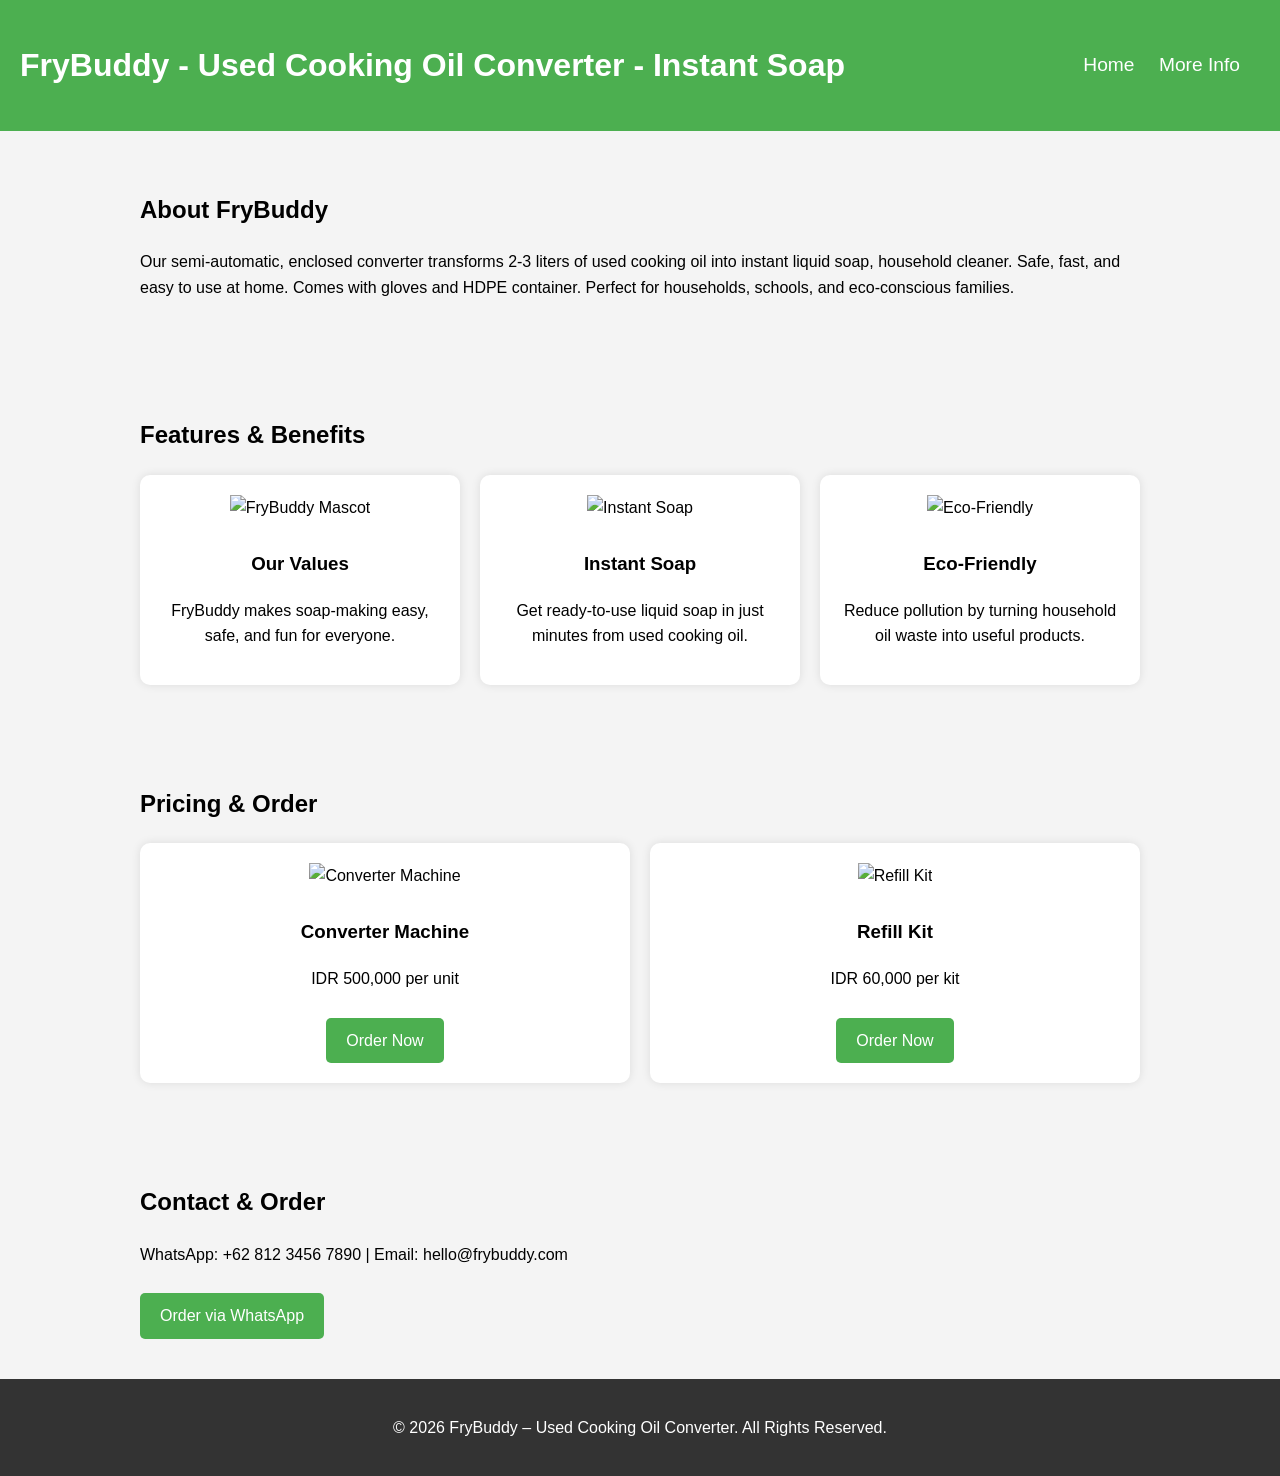
==== index.html @ 78fc996a "Add files via upload" ====
<!DOCTYPE html>
<html lang="en">
<head>
    <meta charset="UTF-8">
    <meta name="viewport" content="width=device-width, initial-scale=1.0">
    <title>FryBuddy - Used Cooking Oil Converter - Instant Soap</title>
    <style>
        body { font-family: 'Gill Sans', 'Gill Sans MT', Calibri, 'Trebuchet MS', sans-serif; margin: 0; padding: 0; line-height: 1.6; background-color: #f4f4f4; }
        header {
            background: #4CAF50;
            color: white;
            padding: 40px 20px;
            text-align: center;
            display: flex;
            justify-content: space-between;
            align-items: center;
        }
        header h1 { margin: 0; }

        /* Styling for the navigation links */
        nav a {
            color: white;
            text-decoration: none;
            margin-right: 20px;
            font-size: 1.2em;
            position: relative;
            transition: color 0.3s ease, transform 0.3s ease; /* Adding smooth transition for color and scale */
        }

        /* Hover effect */
        nav a:hover {
            color: #ffeb3b; /* Change color on hover */
            transform: scale(1.1); /* Slightly enlarge the link */
        }

        /* Adding underline effect on hover */
        nav a::after {
            content: '';
            position: absolute;
            left: 0;
            bottom: -5px;
            width: 100%;
            height: 2px;
            background-color: #ffeb3b; /* Yellow underline */
            transform: scaleX(0);
            transform-origin: bottom right;
            transition: transform 0.3s ease-out;
        }

        /* When hovering, show the underline */
        nav a:hover::after {
            transform: scaleX(1);
            transform-origin: bottom left;
        }

        section { padding: 40px 20px; max-width: 1000px; margin: auto; }
        .features, .pricing { display: flex; flex-wrap: wrap; gap: 20px; justify-content: center; }
        .feature, .plan { background: white; padding: 20px; border-radius: 10px; flex: 1 1 250px; box-shadow: 0 0 10px rgba(0,0,0,0.1); text-align: center; }
        .feature img, .plan img { width: 100px; height: 100px; object-fit: contain; margin-bottom: 10px; }
        .btn { display: inline-block; padding: 10px 20px; background: #4CAF50; color: white; border-radius: 5px; text-decoration: none; margin-top: 10px; }
        footer { background: #333; color: white; text-align: center; padding: 20px; }
    </style>
</head>
<body>

<header>
    <h1>FryBuddy - Used Cooking Oil Converter - Instant Soap</h1>
    <nav>
        <a href="index.html">Home</a>
        <a href="about.html">More Info</a>
    </nav>
</header>

<section id="about">
    <h2>About FryBuddy</h2>
    <p>Our semi-automatic, enclosed converter transforms 2-3 liters of used cooking oil into instant liquid soap, household cleaner. Safe, fast, and easy to use at home. Comes with gloves and HDPE container. Perfect for households, schools, and eco-conscious families.</p>
</section>

<section id="features">
    <h2>Features & Benefits</h2>
    <div class="features">
        <div class="feature">
            <img src="frybuddy.png" alt="FryBuddy Mascot">
            <h3>Our Values</h3>
            <p>FryBuddy makes soap-making easy, safe, and fun for everyone.</p>
        </div>
        <div class="feature">
            <img src="soap.png" alt="Instant Soap">
            <h3>Instant Soap</h3>
            <p>Get ready-to-use liquid soap in just minutes from used cooking oil.</p>
        </div>
        <div class="feature">
            <img src="eco.png" alt="Eco-Friendly">
            <h3>Eco-Friendly</h3>
            <p>Reduce pollution by turning household oil waste into useful products.</p>
        </div>
    </div>
</section>

<section id="pricing">
    <h2>Pricing & Order</h2>
    <div class="pricing">
        <div class="plan">
            <img src="machine.png" alt="Converter Machine">
            <h3>Converter Machine</h3>
            <p>IDR 500,000 per unit</p>
            <a href="#order" class="btn">Order Now</a>
        </div>
        <div class="plan">
            <img src="refill.png" alt="Refill Kit">
            <h3>Refill Kit</h3>
            <p>IDR 60,000 per kit</p>
            <a href="#order" class="btn">Order Now</a>
        </div>
    </div>
</section>

<section id="contact">
    <h2>Contact & Order</h2>
    <p>WhatsApp: +62 812 3456 7890 | Email: hello@frybuddy.com</p>
    <a href="https://wa.me/6281234567890" class="btn">Order via WhatsApp</a>
</section>

<footer>
    <p>&copy; 2026 FryBuddy – Used Cooking Oil Converter. All Rights Reserved.</p>
</footer>

</body>
</html>
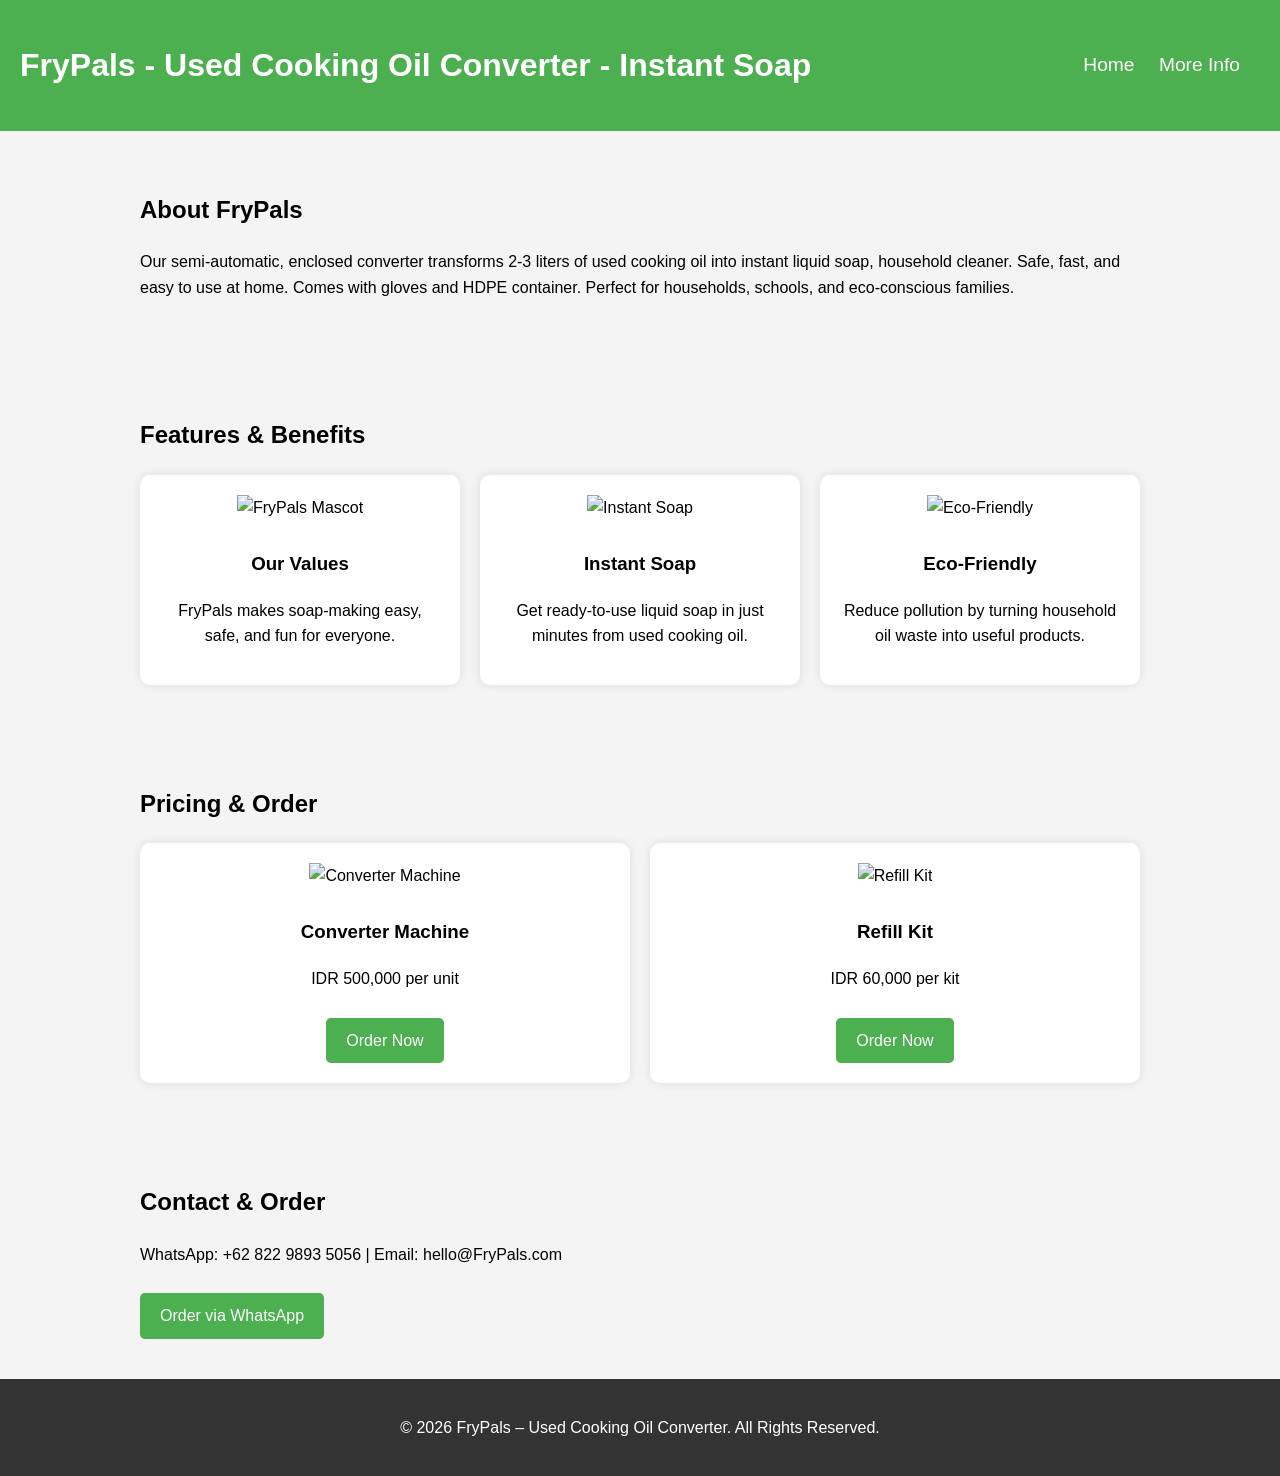
==== commit 9c974098: "Update index.html" ====
--- a/index.html
+++ b/index.html
@@ -3,7 +3,7 @@
 <head>
     <meta charset="UTF-8">
     <meta name="viewport" content="width=device-width, initial-scale=1.0">
-    <title>FryBuddy - Used Cooking Oil Converter - Instant Soap</title>
+    <title>FryPals - Used Cooking Oil Converter - Instant Soap</title>
     <style>
         body { font-family: 'Gill Sans', 'Gill Sans MT', Calibri, 'Trebuchet MS', sans-serif; margin: 0; padding: 0; line-height: 1.6; background-color: #f4f4f4; }
         header {
@@ -64,7 +64,7 @@
 <body>
 
 <header>
-    <h1>FryBuddy - Used Cooking Oil Converter - Instant Soap</h1>
+    <h1>FryPals - Used Cooking Oil Converter - Instant Soap</h1>
     <nav>
         <a href="index.html">Home</a>
         <a href="about.html">More Info</a>
@@ -72,7 +72,7 @@
 </header>
 
 <section id="about">
-    <h2>About FryBuddy</h2>
+    <h2>About FryPals</h2>
     <p>Our semi-automatic, enclosed converter transforms 2-3 liters of used cooking oil into instant liquid soap, household cleaner. Safe, fast, and easy to use at home. Comes with gloves and HDPE container. Perfect for households, schools, and eco-conscious families.</p>
 </section>
 
@@ -80,9 +80,9 @@
     <h2>Features & Benefits</h2>
     <div class="features">
         <div class="feature">
-            <img src="frybuddy.png" alt="FryBuddy Mascot">
+            <img src="FryPals.png" alt="FryPals Mascot">
             <h3>Our Values</h3>
-            <p>FryBuddy makes soap-making easy, safe, and fun for everyone.</p>
+            <p>FryPals makes soap-making easy, safe, and fun for everyone.</p>
         </div>
         <div class="feature">
             <img src="soap.png" alt="Instant Soap">
@@ -117,13 +117,13 @@
 
 <section id="contact">
     <h2>Contact & Order</h2>
-    <p>WhatsApp: +62 812 3456 7890 | Email: hello@frybuddy.com</p>
-    <a href="https://wa.me/6281234567890" class="btn">Order via WhatsApp</a>
+    <p>WhatsApp: +62 822 9893 5056 | Email: hello@FryPals.com</p>
+    <a href="https://wa.me/6282298935056" class="btn">Order via WhatsApp</a>
 </section>
 
 <footer>
-    <p>&copy; 2026 FryBuddy – Used Cooking Oil Converter. All Rights Reserved.</p>
+    <p>&copy; 2026 FryPals – Used Cooking Oil Converter. All Rights Reserved.</p>
 </footer>
 
 </body>
-</html>+</html>
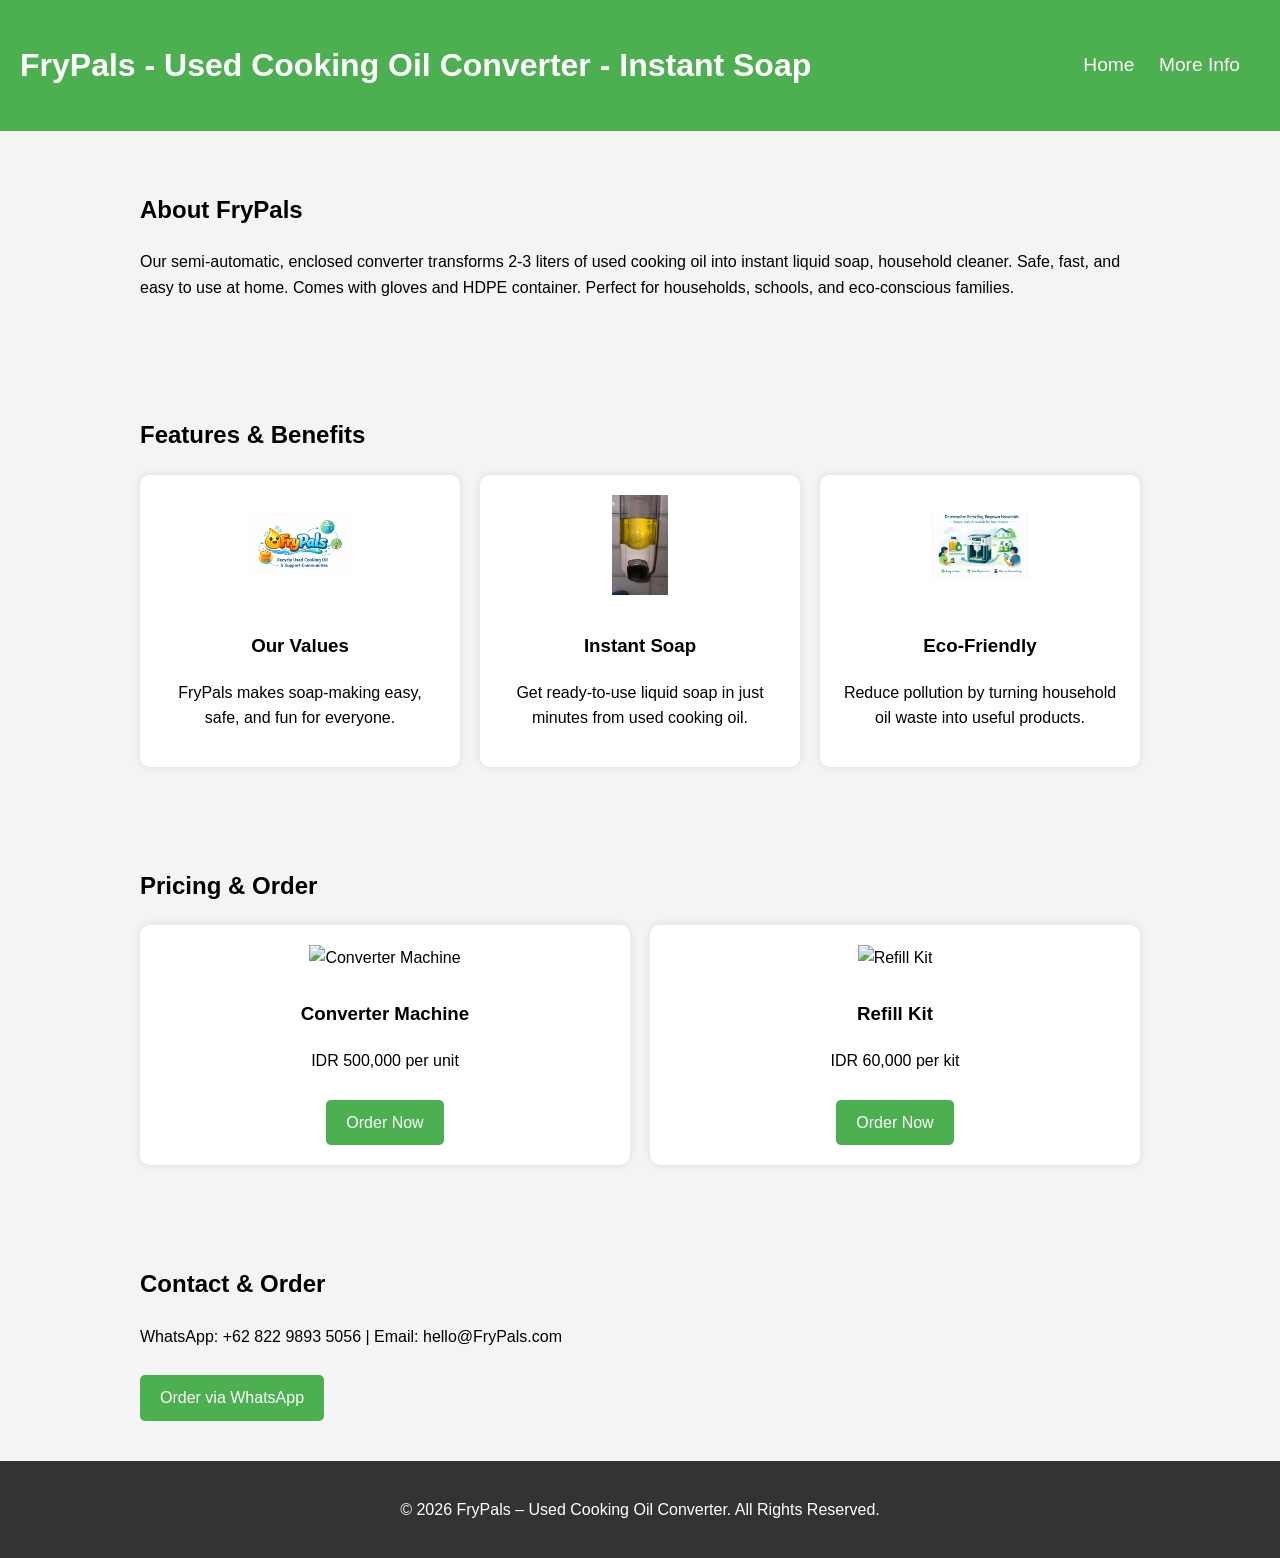
==== commit b4761f9e: "Update index.html" ====
--- a/index.html
+++ b/index.html
@@ -80,17 +80,17 @@
     <h2>Features & Benefits</h2>
     <div class="features">
         <div class="feature">
-            <img src="FryPals.png" alt="FryPals Mascot">
+            <img src="FryPals waste oil recycling logo.png" alt="FryPals Mascot">
             <h3>Our Values</h3>
             <p>FryPals makes soap-making easy, safe, and fun for everyone.</p>
         </div>
         <div class="feature">
-            <img src="soap.png" alt="Instant Soap">
+            <img src="WhatsApp Image 2026-03-26 at 21.01.19.jpeg" alt="Instant Soap">
             <h3>Instant Soap</h3>
             <p>Get ready-to-use liquid soap in just minutes from used cooking oil.</p>
         </div>
         <div class="feature">
-            <img src="eco.png" alt="Eco-Friendly">
+            <img src="ChatGPT Image Mar 26, 2026, 08_59_17 PM.png" alt="Eco-Friendly">
             <h3>Eco-Friendly</h3>
             <p>Reduce pollution by turning household oil waste into useful products.</p>
         </div>
